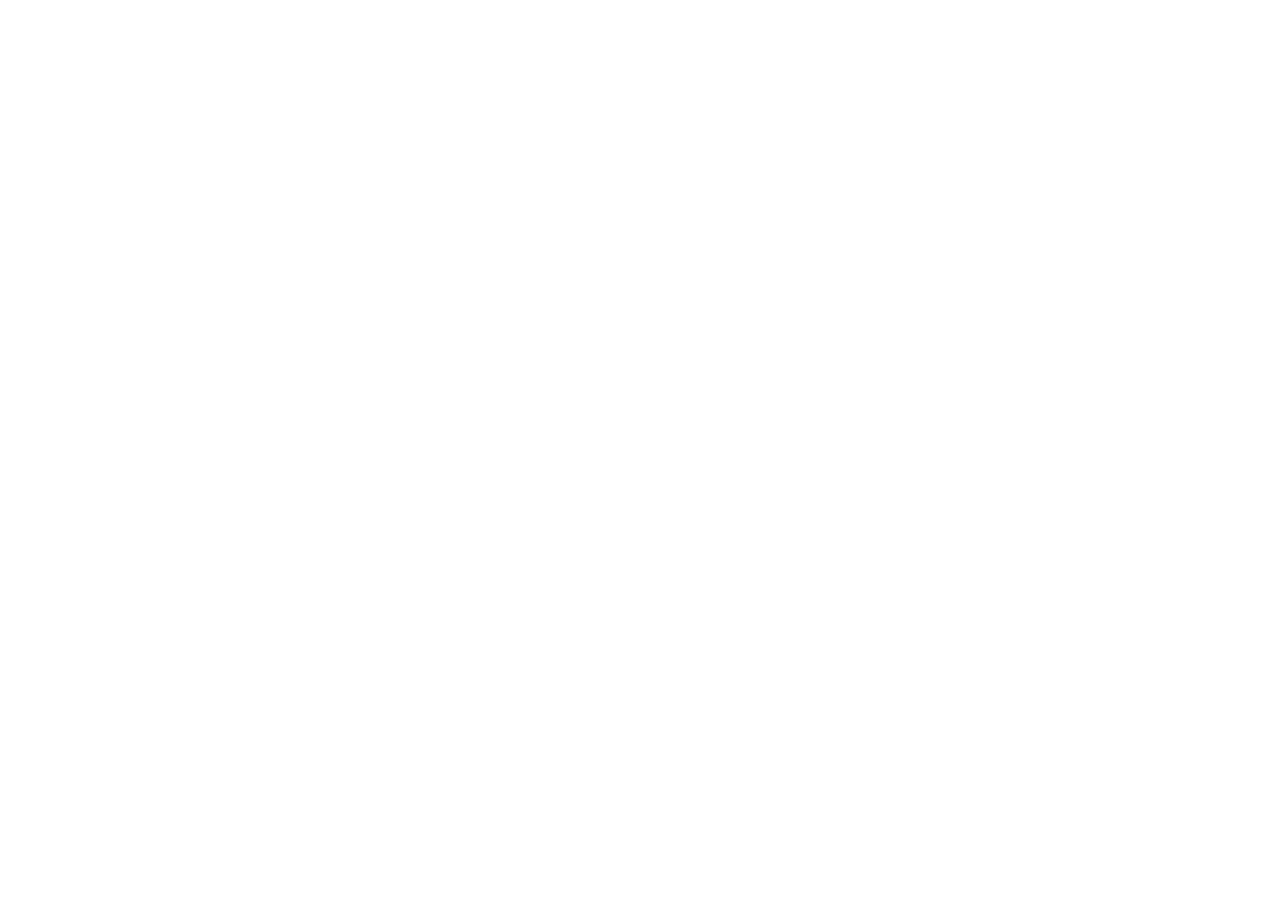
==== blog.html @ 67f87931 "Sart Folder Homework05" ====
<!DOCTYPE html>
<html lang="en">
<head>
    <meta charset="UTF-8">
    <meta http-equiv="X-UA-Compatible" content="IE=edge">
    <meta name="viewport" content="width=device-width, initial-scale=1.0">
    <link rel="stylesheet" href="https://cdnjs.cloudflare.com/ajax/libs/font-awesome/6.3.0/css/all.min.css" integrity="sha512-SzlrxWUlpfuzQ+pcUCosxcglQRNAq/DZjVsC0lE40xsADsfeQoEypE+enwcOiGjk/bSuGGKHEyjSoQ1zVisanQ==" crossorigin="anonymous" referrerpolicy="no-referrer" />
    <link rel="stylesheet" href="./styles.css">
    <title>Blog Homework05</title>
</head>
<body>
    
</body>
</html>
---- styles.css ----
* {
    margin: 0;
    padding: 0;
    box-sizing: border-box;
}
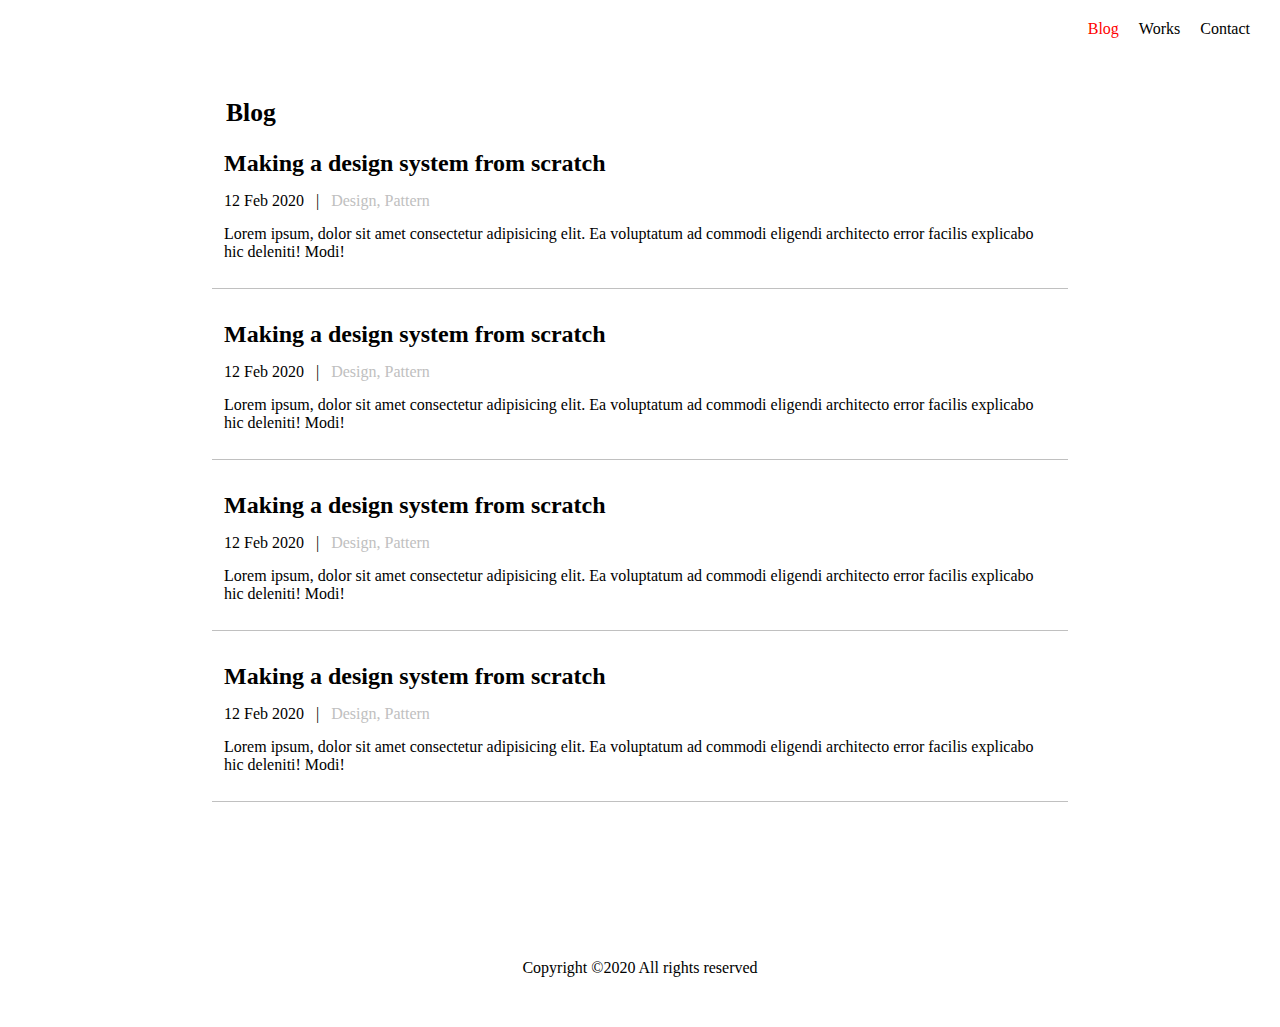
==== commit 450987fb: "Add blog,works,contact.html and add styles.css" ====
--- a/blog.html
+++ b/blog.html
@@ -9,6 +9,46 @@
     <title>Blog Homework05</title>
 </head>
 <body>
-    
+    <header>
+        <nav>
+            <a style="color: red;" href="#">Blog</a>
+            <a href="./works.html">Works</a>
+            <a href="./contact.html">Contact</a>
+        </nav>
+    </header>
+
+    <section class="middleBlog databottom">
+        <p>Blog</p>
+        <div class="boxdata">
+            <h2>Making a design system from scratch</h2>
+            <p>12 Feb 2020 &nbsp; | &nbsp; <a href="#">Design, Pattern</a></p>
+            <p>Lorem ipsum, dolor sit amet consectetur adipisicing elit. Ea voluptatum ad commodi eligendi architecto error facilis explicabo hic deleniti! Modi!</p>
+        </div> 
+        <div class="boxdata">
+            <h2>Making a design system from scratch</h2>
+            <p>12 Feb 2020 &nbsp; | &nbsp; <a href="#">Design, Pattern</a></p>
+            <p>Lorem ipsum, dolor sit amet consectetur adipisicing elit. Ea voluptatum ad commodi eligendi architecto error facilis explicabo hic deleniti! Modi!</p>
+        </div>
+        <div class="boxdata">
+            <h2>Making a design system from scratch</h2>
+            <p>12 Feb 2020 &nbsp; | &nbsp; <a href="#">Design, Pattern</a></p>
+            <p>Lorem ipsum, dolor sit amet consectetur adipisicing elit. Ea voluptatum ad commodi eligendi architecto error facilis explicabo hic deleniti! Modi!</p>
+        </div>
+        <div class="boxdata">
+            <h2>Making a design system from scratch</h2>
+            <p>12 Feb 2020 &nbsp; | &nbsp; <a href="#">Design, Pattern</a></p>
+            <p>Lorem ipsum, dolor sit amet consectetur adipisicing elit. Ea voluptatum ad commodi eligendi architecto error facilis explicabo hic deleniti! Modi!</p>
+        </div>
+    </section>
+
+    <footer>
+        <div class="IconsConcact">
+            <i class="fa-brands fa-square-facebook"></i>
+            <i class="fa-brands fa-instagram"></i>
+            <i class="fa-brands fa-twitter"></i>
+            <i class="fa-brands fa-linkedin"></i>
+        </div>
+        <p>Copyright &copy;2020 All rights reserved</p>
+    </footer>
 </body>
 </html>--- a/styles.css
+++ b/styles.css
@@ -2,4 +2,321 @@
     margin: 0;
     padding: 0;
     box-sizing: border-box;
+}
+
+
+/* Nav */
+
+nav {
+    display: flex;
+    justify-content: end;
+    margin: 20px;
+}
+
+nav a {
+    margin-inline: 10px;
+    text-decoration: none;
+    color: black;
+}
+
+/* index */
+/* Section my bio*/
+
+.mybio {
+    display: flex;
+    flex-flow: row-reverse nowrap;
+    justify-content: center;
+    margin: 50px;
+    height: 200px;
+}
+
+.mybio > img {
+    height: 150px;
+    border-radius: 50%;
+}
+
+.mybiodata {
+    display: flex;
+    flex-flow: column nowrap;
+    justify-content: space-around;
+}
+
+.mybiodata > p {
+    width: 70%;
+    padding-block: 20px;
+}
+
+.mybiodata > a {
+    text-decoration: none;
+    background: salmon;
+    color: white;
+    width: 160px;
+    text-align: center;
+    padding: 6px;
+}
+
+/* Section middle */
+
+.middle {
+    background: rgb(216, 238, 248);
+}
+
+.headmiddle {
+    display: flex;
+    flex-flow: row nowrap;
+    justify-content: space-between;
+    width: 80%;
+    margin-inline: auto;
+    padding-top: 15px;
+}
+
+.headmiddle > a {
+    color: rgb(2, 161, 161);
+    text-decoration: none;
+    font-size: 0.8em;
+}
+
+.datamiddle {
+    width: 83%;
+    margin: auto;
+    display: flex;
+    padding-bottom: 12px;
+}
+
+.boxdata {
+    background: white;
+    margin: 10px;
+    padding: 12px;
+}
+
+.boxdata > p {
+    margin-block: 15px;
+}
+
+/* Section Bottom*/
+
+.bottom {
+    display: flex;
+    flex-flow: column nowrap;
+    justify-content: start;
+    padding-inline: 100px;
+}
+
+.boxbottom {
+    display: flex;
+    border-bottom: 1px solid silver;
+    margin-bottom: 20px;
+    padding-bottom: 20px;
+}
+
+.bottom > p {
+    padding-block: 20px;
+}
+
+.databottom {
+    display: flex;
+    flex-flow: column nowrap;
+    justify-content: space-between;
+    align-items: start;
+    padding: 10px;
+}
+
+.num {
+    background-color: rgb(38, 61, 110);
+    color: white;
+    padding-inline: 8px;
+    border-radius: 16px;
+    margin-right: 16px;
+}
+
+.letter {
+    color: silver;
+}
+
+/* Footer */
+
+footer {
+    height: 100px;
+    width: 400px;
+    margin-inline: auto;
+    display: flex;
+    flex-flow: column nowrap;
+    align-items: center;
+    padding-block: 50px;
+}
+
+.IconsConcact > i {
+    margin-inline: 15px;
+    font-size: 2em;
+    margin-bottom: 20px;
+}
+
+footer > p {
+    padding-bottom: 50px;
+}
+
+/* Blog */
+
+.middleBlog {
+    margin: 50px;
+    margin-inline: auto;
+    width: 70%;
+}
+
+.middleBlog > p {
+    font-size: 1.6em;
+    font-weight: 900;
+    padding-left: 24px;
+}
+
+.middleBlog a {
+    text-decoration: none;
+    color: silver;
+}
+
+.middleBlog > div {
+    border-bottom: 1px solid silver;
+}
+
+/* Work */
+
+.middleWorks {
+    margin-inline: auto;
+    width: 70%;
+}
+
+.middleWorks > p {
+    font-size: 1.6em;
+    font-weight: 900;
+}
+
+/* Contact */
+
+.mainContact {
+    display: flex;
+    flex-flow: column nowrap;
+    width: 70%;
+    margin: auto;
+}
+
+.mainContact * {
+    margin-block: 10px;
+}
+
+.num2 {
+    background-color: salmon;
+    color: white;
+    padding-inline: 8px;
+    border-radius: 16px;
+    margin-right: 16px;
+    margin-left: 8px;
+}
+
+/*--------------------------------------------------------------*/
+
+@media (max-width: 500px) {
+
+    /* BioHome */
+    .mybio {
+        flex-flow: column nowrap;
+        align-items: center;
+    }
+    
+    .mybio > img {
+        height: 150px;
+        border-radius: 50%;
+        margin-top: 100px;
+        margin-bottom: 20px;
+    }
+
+    .myname {
+        display: flex;
+        flex-flow: column;
+        align-items: center;
+    }
+    
+    .mybiodata {
+        display: flex;
+        flex-flow: column nowrap;
+        align-items: center;
+    }
+    
+    .mybiodata > p {
+        width: 95%;
+        padding-block: 20px;
+        text-align: center;
+    }
+    
+    .mybiodata > a {
+        text-decoration: none;
+        background: salmon;
+        color: white;
+        width: 160px;
+        text-align: center;
+        padding: 6px;
+    }
+
+    /* middle main */
+    .middle {
+        background: rgb(216, 238, 248);
+        margin-top: 170px;
+    }
+
+    .headmiddle {
+        overflow: hidden;
+        margin-left: 40%;
+    }
+    
+    .headmiddle > a {
+        color: rgb(2, 161, 161);
+        text-decoration: none;
+        font-size: 0.8em;
+    }
+    
+    .datamiddle {
+        width: 83%;
+        margin: auto;
+        display: flex;
+        flex-flow: column nowrap;
+        padding-bottom: 12px;
+    }
+
+    /* bottom main */
+
+    .bottom {
+        flex-flow: column nowrap;
+        padding-inline: 5%;
+    }
+    
+    .boxbottom {
+        flex-flow: column nowrap;
+    }
+    
+    .bottom > p {
+        text-align: center;
+    }
+
+    .numLet {
+        margin-top: 20px;
+        margin-bottom: 30px;
+    }
+
+    .bottom img {
+        width: 95%;
+    }
+
+    /* Block */
+    .middleBlog {
+        width: 95%;
+    }
+
+    /* Work */
+    .middleWorks {
+        margin-inline: auto;
+        width: 95%;
+    }
+
+    .middleWorks > p {
+        margin-left: -300px;
+    }
 }